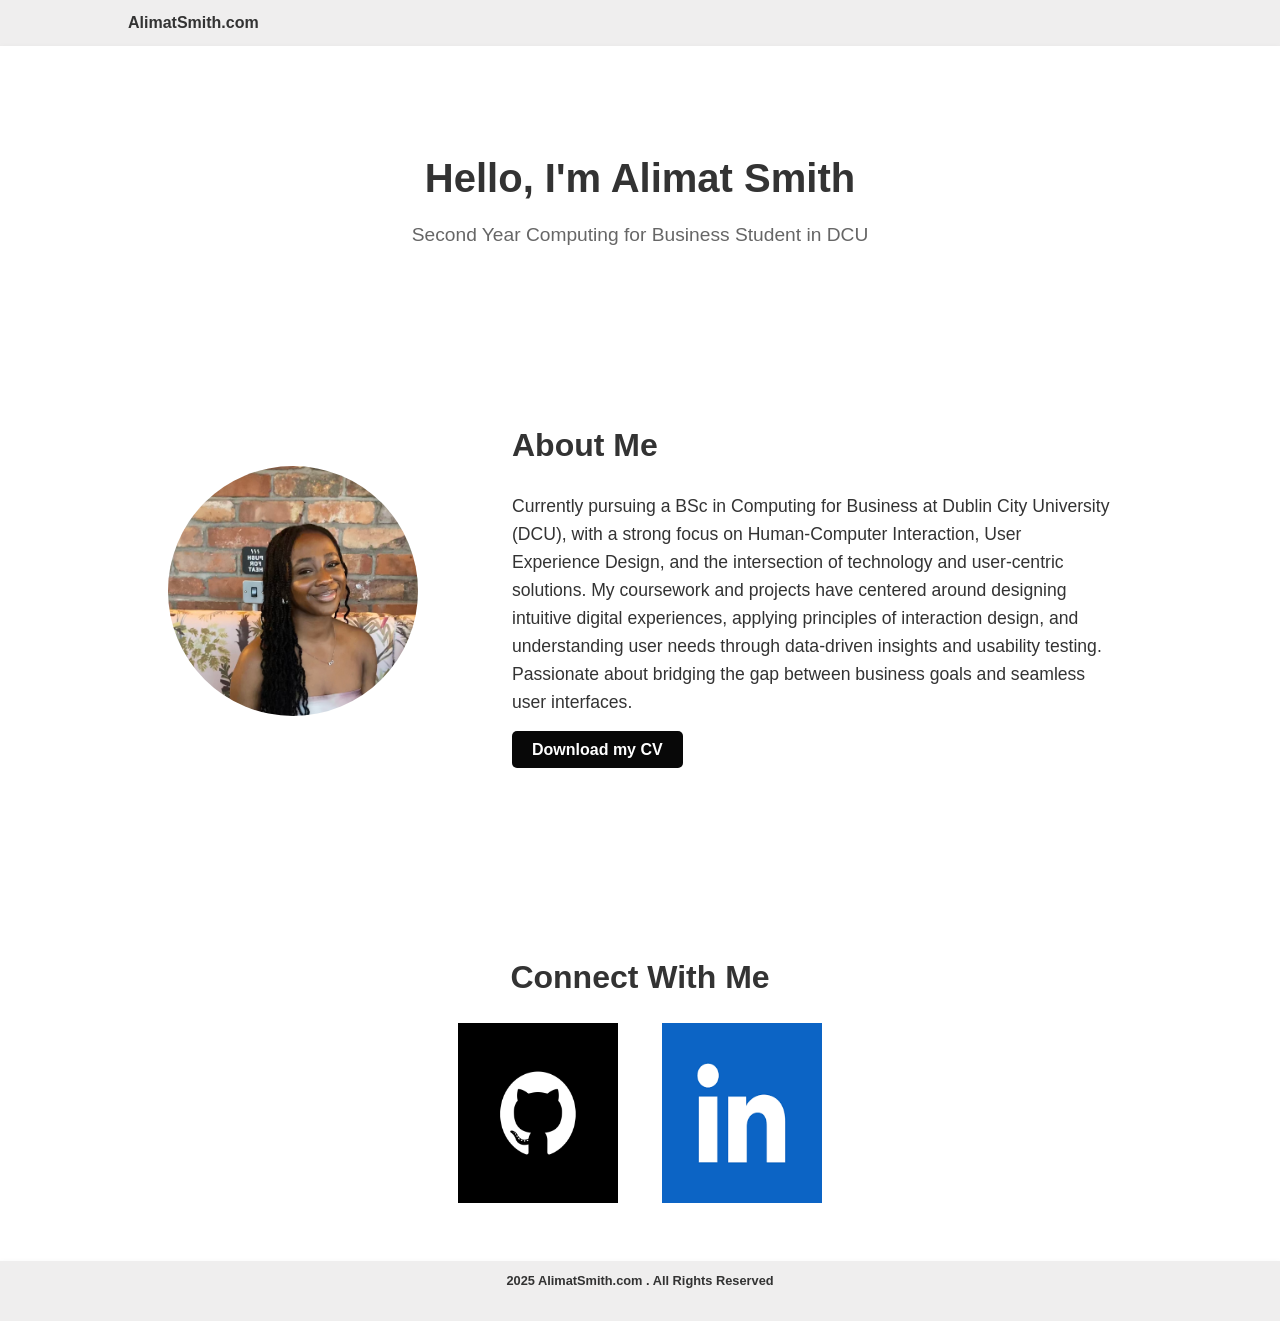
==== portfolio_directory/index.html @ 92e4a4ec "Initial commit" ====
<!DOCTYPE html>
<html lang="en">
<head>
  <meta charset="UTF-8">
  <meta name="viewport" content="width=device-width, initial-scale=1.0">
  <meta http-equiv="X-UA-Compatible" content="ie=edge">
  <title>Portfolio</title>
  <link rel="stylesheet" href="style.css">
  <link href="https://fonts.googleapis.com/css2?family=Roboto:wght@400;500;700&display=swap" rel="stylesheet">
  
</head>
<body>

    <header class="main-header">
        <div class="container">
            <h5>AlimatSmith.com</h5>
        </div>
    </header>
    

  <div class="intro-head">
    <div class="intro">
        <h1>Hello, I'm Alimat Smith</h1>
        <p>Second Year Computing for Business Student in DCU</p>
    </div>
</div>

  <!-- About Me Section -->
  <section class="about">
    <div class="container">
      <div class="about-content">
        <img src="images/profile.jpg" alt="Profile Picture" class="profile-img">
        <div class="about-text">
          <h2>About Me</h2>
          <p>Currently pursuing a BSc in Computing for Business at Dublin City University (DCU), with a strong focus on Human-Computer Interaction, User Experience Design, and the intersection of technology and user-centric solutions. My coursework and projects have centered around designing intuitive digital experiences, applying principles of interaction design, and understanding user needs through data-driven insights and usability testing. Passionate about bridging the gap between business goals and seamless user interfaces.</p>
          <a href="resume.pdf" class="resume-button">Download my CV</a>
        </div>
      </div>

      <!-- Social Links Section -->
      <div class="social-links">
        <h2>Connect With Me</h2>
        <a href="https://github.com/smitha85" target="_blank">
          <img src="images/github-icon.png" alt="GitHub">
        </a>
        <a href="https://linkedin.com/in/alimat-smith-b34a9a349" target="_blank">
          <img src="images/linkedin-icon.png" alt="LinkedIn">
        </a>
      </div>
    </div>
  </section>
  <footer class="footer">
    <div class="container">
        <p>2025 AlimatSmith.com . All Rights Reserved</p>
    </div>
</footer>
</body>
</html>
---- portfolio_directory/style.css ----
/* Reset default styles */
* {
    margin: 0;
    padding: 0;
    box-sizing: border-box;
  }
  
  body {
    font-family: 'Trebuchet MS', 'Lucida Sans Unicode', 'Lucida Grande', 'Lucida Sans', Arial, sans-serif;
    background-color: #f9f9f9;
    color: #333;
    line-height: 1.6;
  }
  
  /* Container to center content */
  .container {
    width: 80%;
    margin: 0 auto;
  }
  
  
  /* About Me Section */
  .about {
    padding: 50px;
    background-color: #fff;
  }
  
  .about-content {
    display: flex;
    align-items: center;
    justify-content: space-between;
    gap: 30px;
  }
  
  .profile-img {
    width: 250px;
    height: 250px;
    object-fit: cover;
    border-radius: 50%;
  }
  
  .about-text {
    max-width: 600px;
  }
  
  h2 {
    font-size: 2rem;
    margin-bottom: 20px;
  }
  
  p {
    font-size: 1.1rem;
    margin-bottom: 20px;
  }
  
  .resume-button {
    padding: 10px 20px;
    background-color: #080808;
    color: #fff;
    text-decoration: none;
    font-weight: bold;
    border-radius: 5px;
  }
  
  .resume-button:hover {
    background-color: #0056b3;
  }
  
  /* Social Links */
  .social-links {
    padding-top: 150px;
    text-align: center;
    margin-top: 40px;
  }
  
  .social-links a {
    margin: 0 20px;
    display: inline-block;
  }
  
  .social-links img {
    width: 160px; /* Set equal width and height for the icons */
    height: 180px;
    transition: transform 0.3s ease;
  }
  
  .social-links img:hover {
    transform: scale(1.1);
  }

  .intro {
    width: 80%;
    margin: 0 auto;
}

.intro-head {
    background-color: #fff;
    padding: 100px 0;
    text-align: center;
    box-shadow: 0 4px 8px rgba(0, 0, 0, 0.1);
}

.intro-head h1 {
    font-size: 2.5rem;
    font-weight: bold;
    color: #333;
    margin-bottom: 10px;
}

.intro-head p {
    font-size: 1.2rem;
    color: #666;
    margin-bottom: 20px;
}

.intro-head nav ul {
    list-style: none;
    padding: 0;
    display: flex;
    justify-content: center;
}

.intro-head nav ul li {
    margin: 0 15px;
}

.intro-head nav ul li a {
    text-decoration: none;
    color: #333;
    font-size: 1.1rem;
}

.main-header {
    background-color: #efeeee;
    padding: 10px 0;
    text-align: center;
    box-shadow: 0 4px 8px rgba(0, 0, 0, 0.1);
}

.main-header h5 {
    text-align: left;
    font-size: 1rem;
    font-weight: 700;
    color: #333;
}

footer {
    background-color: #efeeee;
    padding: 10px;
    text-align: center;
    box-shadow: 0 4px 8px rgba(0, 0, 0, 0.1);
}

footer p {
    font-family: Arial, sans-serif;
    font-size: 0.8rem;
    text-align: center;
    font-weight: 600;
    color: #333;
}
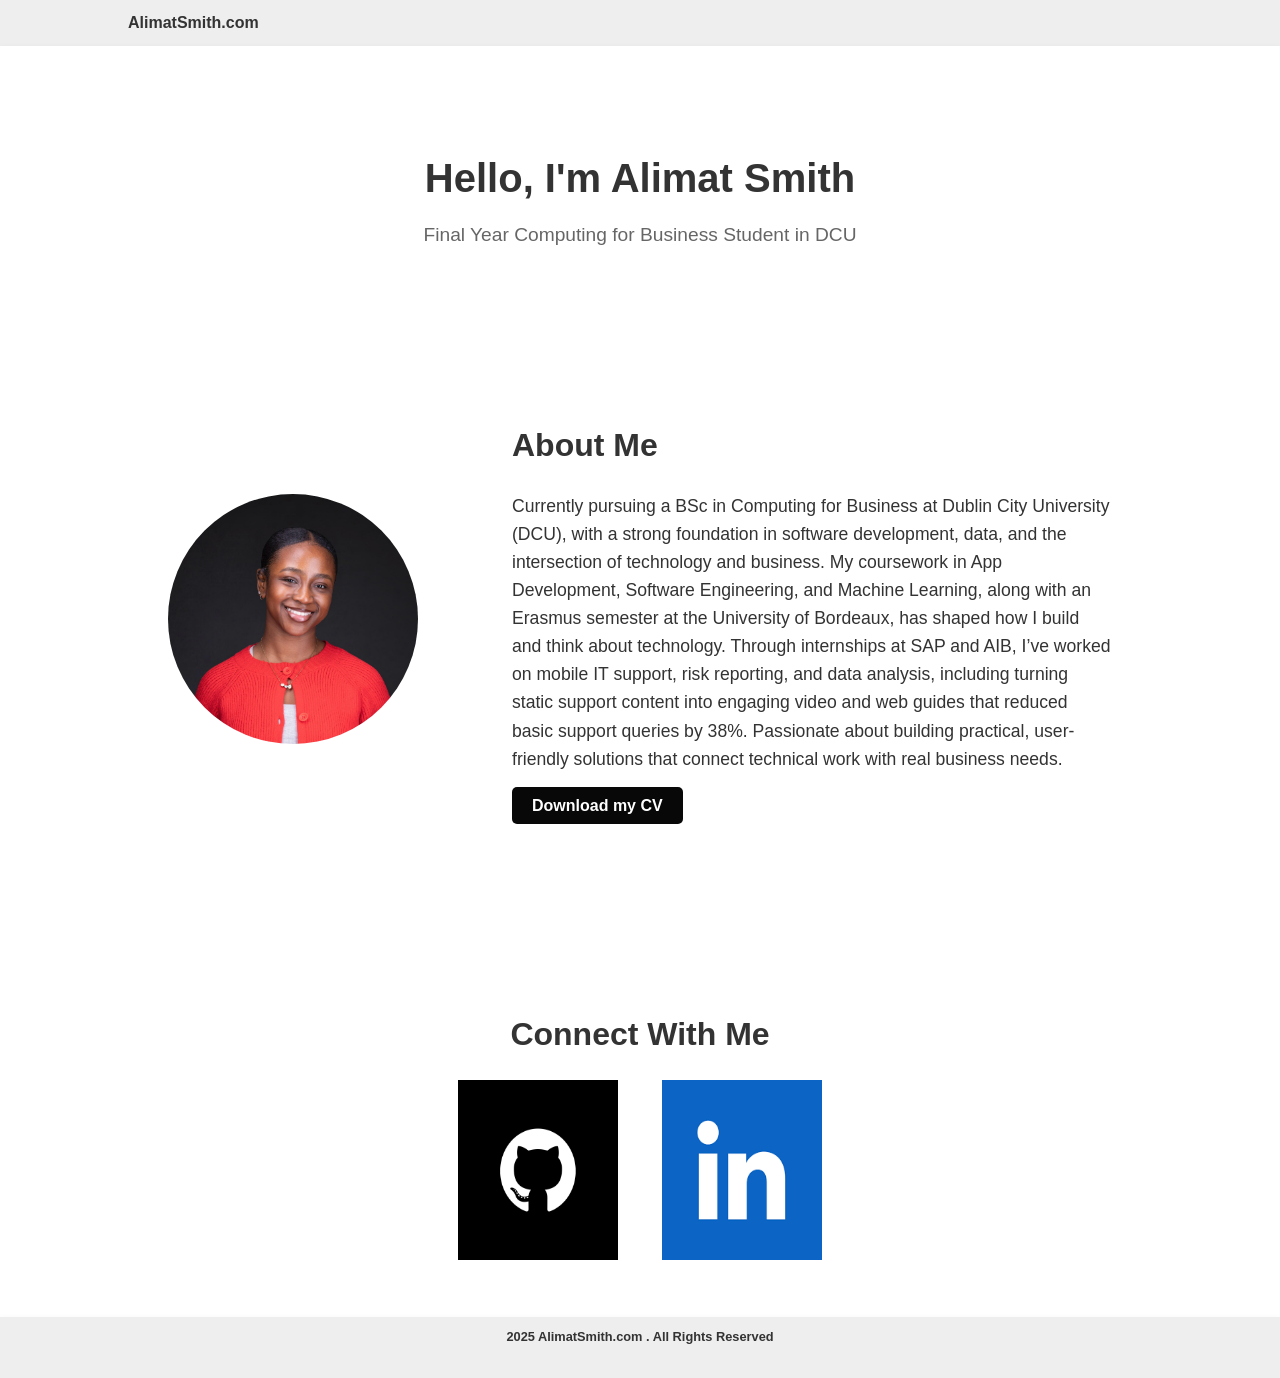
==== commit 06d419b2: "Update site" ====
--- a/portfolio_directory/index.html
+++ b/portfolio_directory/index.html
@@ -21,7 +21,7 @@
   <div class="intro-head">
     <div class="intro">
         <h1>Hello, I'm Alimat Smith</h1>
-        <p>Second Year Computing for Business Student in DCU</p>
+        <p>Final Year Computing for Business Student in DCU</p>
     </div>
 </div>
 
@@ -32,7 +32,7 @@
         <img src="images/profile.jpg" alt="Profile Picture" class="profile-img">
         <div class="about-text">
           <h2>About Me</h2>
-          <p>Currently pursuing a BSc in Computing for Business at Dublin City University (DCU), with a strong focus on Human-Computer Interaction, User Experience Design, and the intersection of technology and user-centric solutions. My coursework and projects have centered around designing intuitive digital experiences, applying principles of interaction design, and understanding user needs through data-driven insights and usability testing. Passionate about bridging the gap between business goals and seamless user interfaces.</p>
+          <p>Currently pursuing a BSc in Computing for Business at Dublin City University (DCU), with a strong foundation in software development, data, and the intersection of technology and business. My coursework in App Development, Software Engineering, and Machine Learning, along with an Erasmus semester at the University of Bordeaux, has shaped how I build and think about technology. Through internships at SAP and AIB, I’ve worked on mobile IT support, risk reporting, and data analysis, including turning static support content into engaging video and web guides that reduced basic support queries by 38%. Passionate about building practical, user-friendly solutions that connect technical work with real business needs.</p>
           <a href="resume.pdf" class="resume-button">Download my CV</a>
         </div>
       </div>
